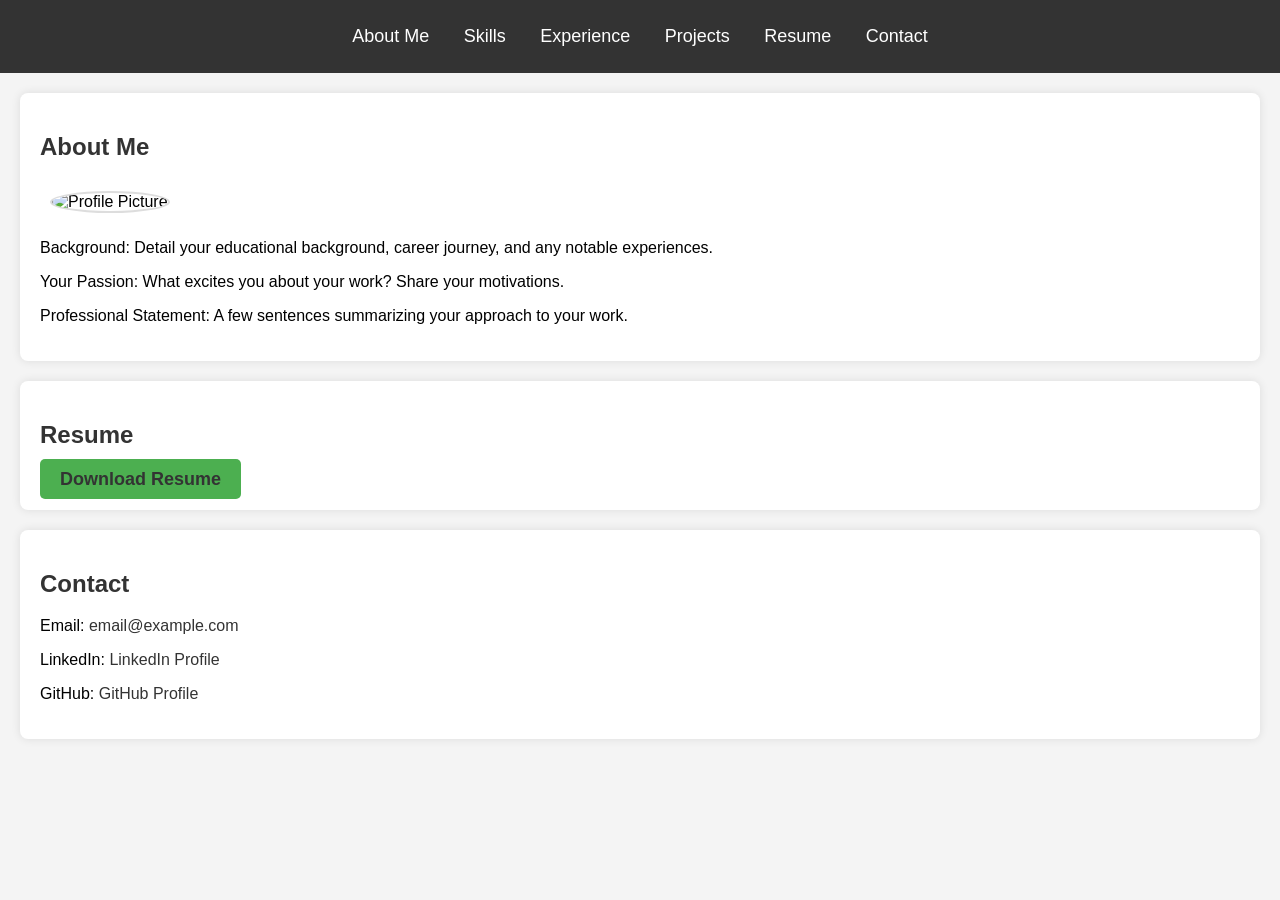
==== my-portfolio/index.html @ 0f9f9a87 "done3" ====
<!DOCTYPE html>
<html lang="en">
<head>
    <meta charset="UTF-8">
    <meta name="viewport" content="width=device-width, initial-scale=1.0">
    <title>Portfolio</title>
    <link rel="stylesheet" href="style.css">
</head>
<body>

    <header>
        <nav>
            <ul>
                <li><a href="#about">About Me</a></li>
                <li><a href="#skills">Skills</a></li>
                <li><a href="#experience">Experience</a></li>
                <li><a href="#projects">Projects</a></li>
                <li><a href="#resume">Resume</a></li>
                <li><a href="#contact">Contact</a></li>
            </ul>
        </nav>
    </header>

    <!-- About Section -->
    <section id="about">
        <h2>About Me</h2>
        <!-- Profile Image -->
        <img src="images/profile.jpg" alt="Profile Picture" class="profile-image">
        <p>Background: Detail your educational background, career journey, and any notable experiences.</p>
        <p>Your Passion: What excites you about your work? Share your motivations.</p>
        <p>Professional Statement: A few sentences summarizing your approach to your work.</p>
    </section>

    <!-- Resume Section -->
    <section id="resume">
        <h2>Resume</h2>
        <a href="docs/resume.pdf" target="_blank" download>Download Resume</a>
    </section>

    <!-- Contact Section -->
    <section id="contact">
        <h2>Contact</h2>
        <p>Email: <a href="mailto:email@example.com">email@example.com</a></p>
        <p>LinkedIn: <a href="https://linkedin.com/in/yourprofile">LinkedIn Profile</a></p>
        <p>GitHub: <a href="https://github.com/yourprofile">GitHub Profile</a></p>
    </section>

    <script src="script.js"></script>
</body>
</html>
---- my-portfolio/style.css ----
/* Global Styles */
body {
    font-family: Arial, sans-serif;
    margin: 0;
    padding: 0;
    background-color: #f4f4f4;
}

header {
    background-color: #333;
    color: white;
    padding: 10px 0;
    text-align: center;
}

header nav ul {
    list-style-type: none;
    padding: 0;
}

header nav ul li {
    display: inline;
    margin: 0 15px;
}

header nav ul li a {
    color: white;
    text-decoration: none;
    font-size: 18px;
}

/* Section Styles */
section {
    padding: 20px;
    margin: 20px;
    background-color: white;
    border-radius: 8px;
    box-shadow: 0 0 10px rgba(0, 0, 0, 0.1);
}

h2 {
    color: #333;
}

/* Profile Image Styles */
.profile-image {
    width: 150px;
    height: 150px;
    border-radius: 50%;
    margin: 10px;
    border: 2px solid #ddd;
}

/* Resume Download Link */
#resume a {
    text-decoration: none;
    color: #333;
    font-weight: bold;
    font-size: 18px;
    background-color: #4CAF50;
    padding: 10px 20px;
    border-radius: 5px;
}

#resume a:hover {
    background-color: #45a049;
}

/* Contact Section */
#contact a {
    color: #333;
    text-decoration: none;
}

#contact a:hover {
    text-decoration: underline;
}
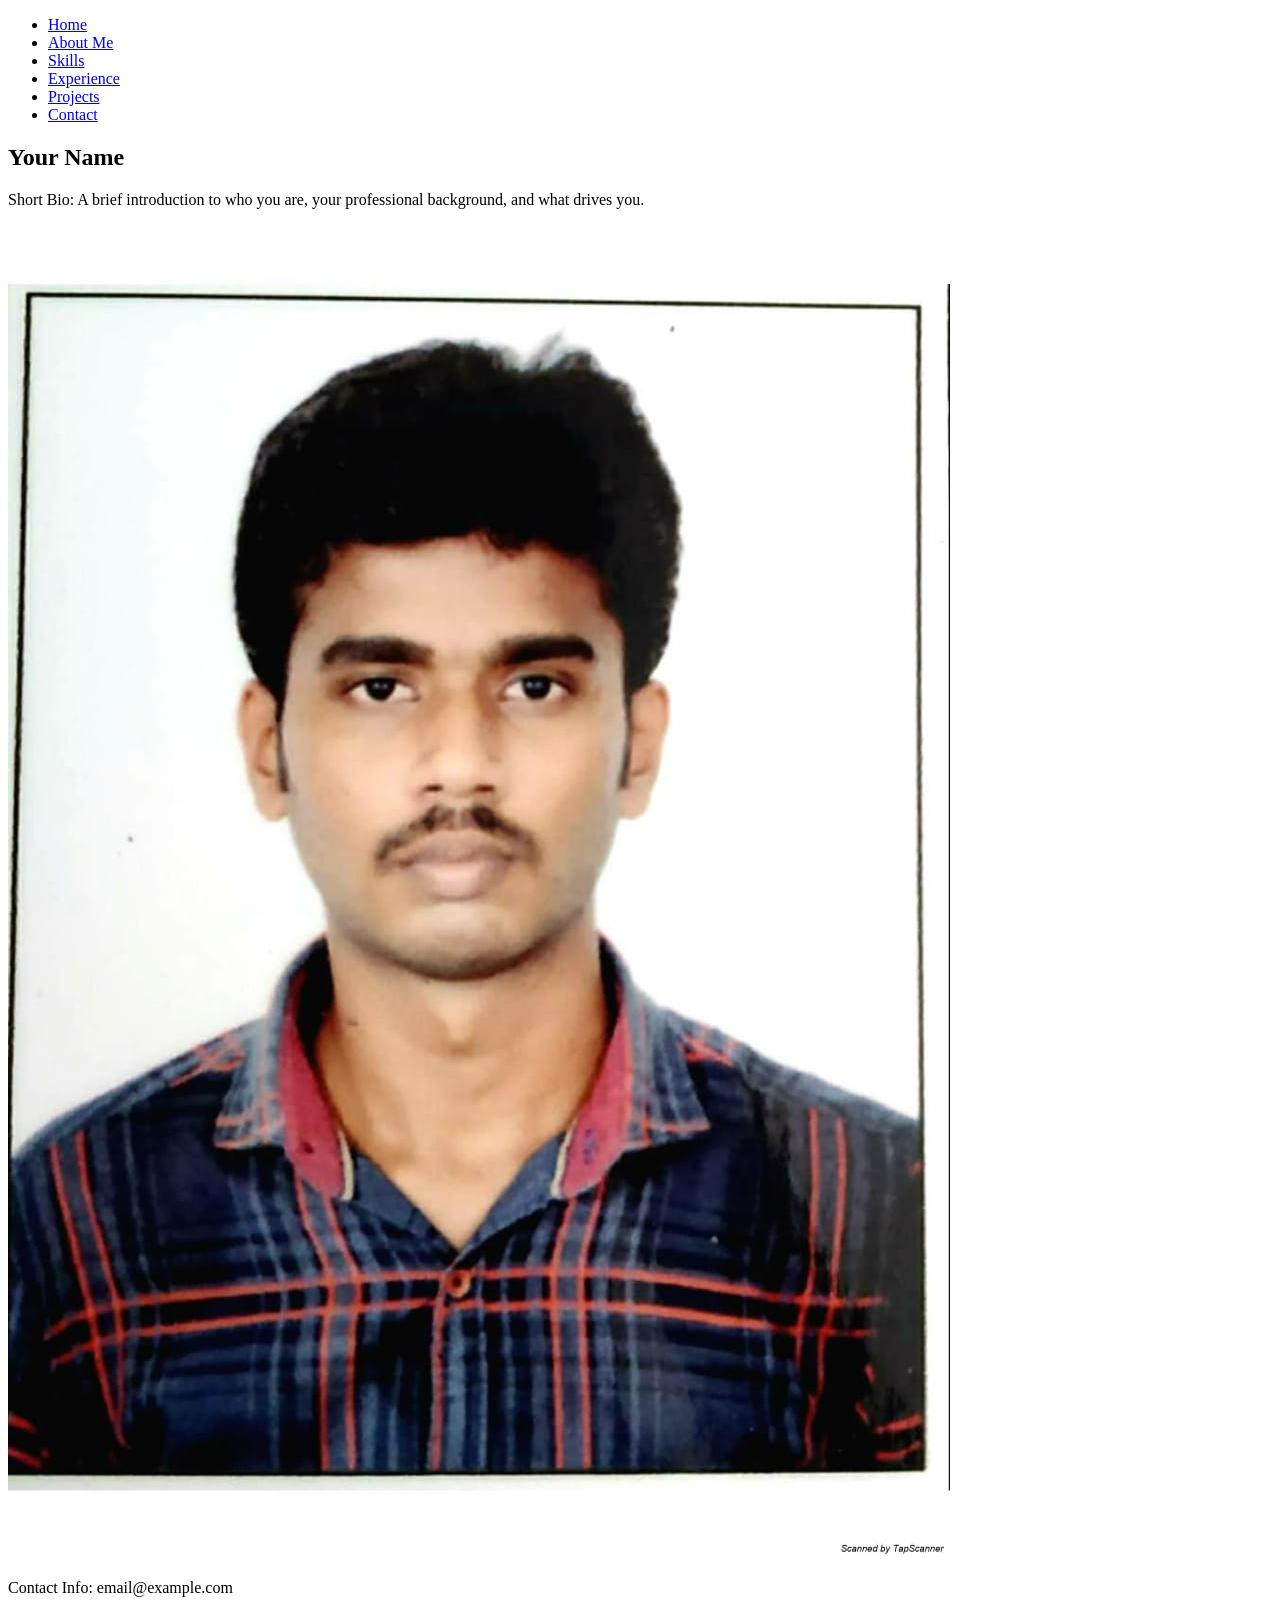
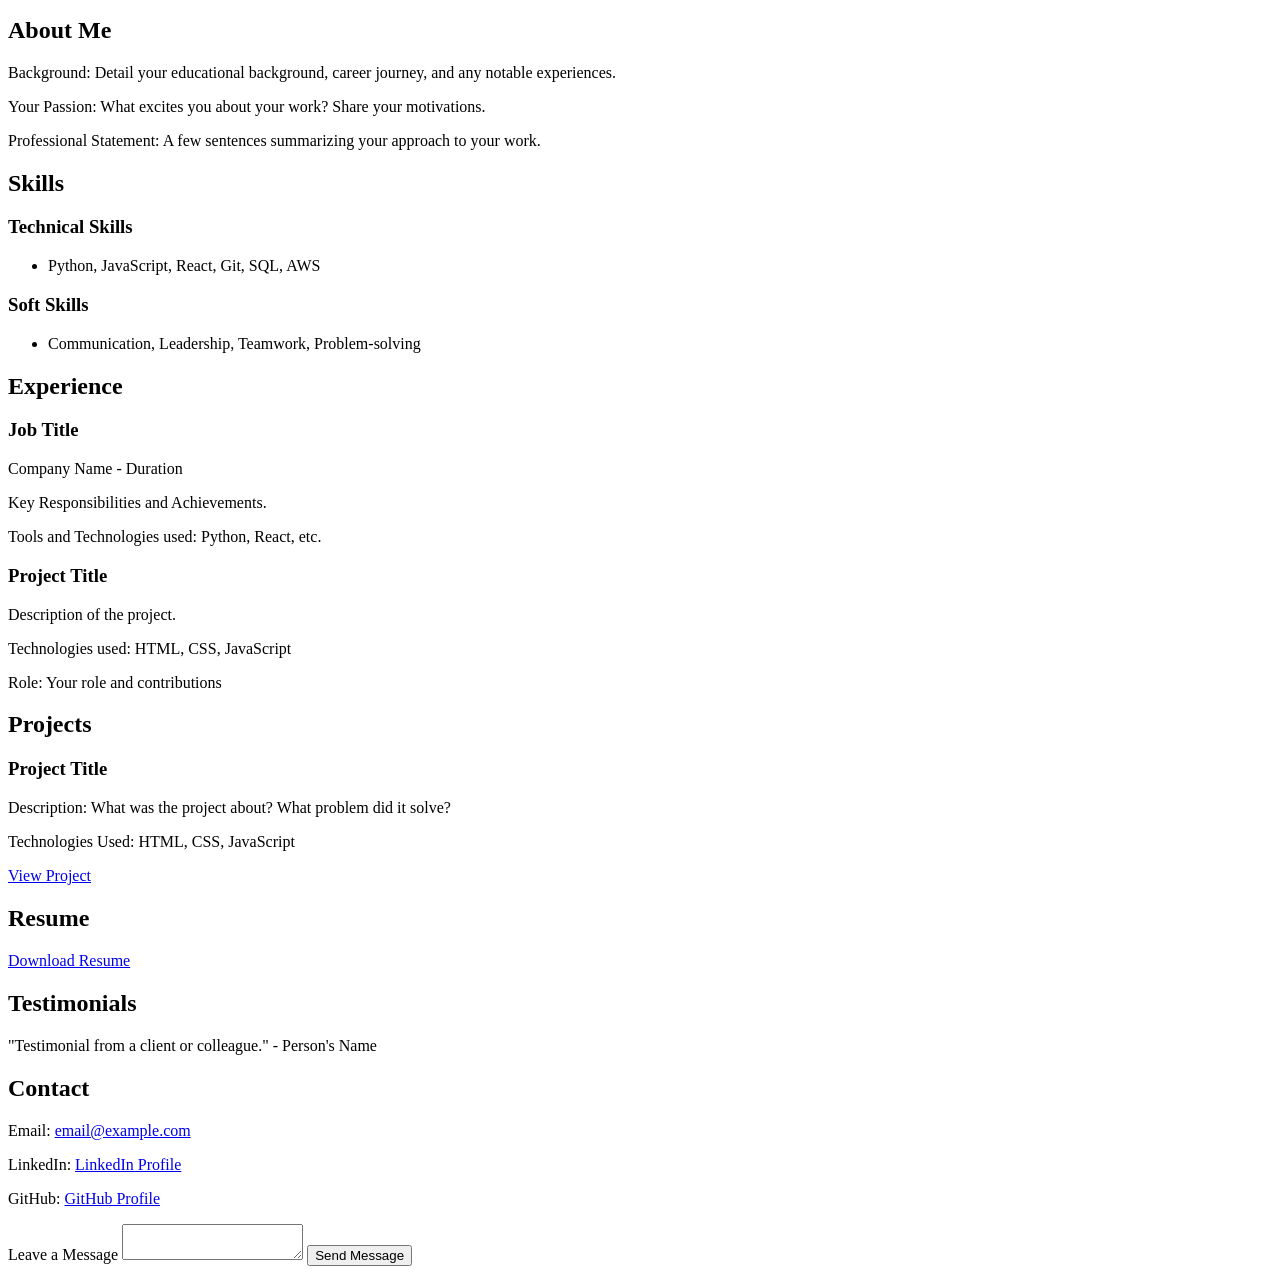
==== commit df93b880: "Update index.html" ====
--- a/my-portfolio/index.html
+++ b/my-portfolio/index.html
@@ -1,40 +1,98 @@
 <!DOCTYPE html>
 <html lang="en">
+
 <head>
     <meta charset="UTF-8">
     <meta name="viewport" content="width=device-width, initial-scale=1.0">
-    <title>Portfolio</title>
-    <link rel="stylesheet" href="style.css">
+    <title>Your Portfolio</title>
+    <link rel="stylesheet" href="styles.css">
 </head>
+
 <body>
 
-    <header>
-        <nav>
-            <ul>
-                <li><a href="#about">About Me</a></li>
-                <li><a href="#skills">Skills</a></li>
-                <li><a href="#experience">Experience</a></li>
-                <li><a href="#projects">Projects</a></li>
-                <li><a href="#resume">Resume</a></li>
-                <li><a href="#contact">Contact</a></li>
-            </ul>
-        </nav>
-    </header>
+    <!-- Navigation -->
+    <nav>
+        <ul>
+            <li><a href="#home">Home</a></li>
+            <li><a href="#about">About Me</a></li>
+            <li><a href="#skills">Skills</a></li>
+            <li><a href="#experience">Experience</a></li>
+            <li><a href="#projects">Projects</a></li>
+            <li><a href="#contact">Contact</a></li>
+        </ul>
+    </nav>
 
-    <!-- About Section -->
+    <!-- Home (Introduction) Section -->
+    <section id="home">
+        <h1>Your Name</h1>
+        <p>Short Bio: A brief introduction to who you are, your professional background, and what drives you.</p>
+        <img src="images/profile.jpg" alt="Profile Picture" class="profile-image">
+        <p>Contact Info: email@example.com</p>
+    </section>
+
+    <!-- About Me Section -->
     <section id="about">
         <h2>About Me</h2>
-        <!-- Profile Image -->
-        <img src="images/profile.jpg" alt="Profile Picture" class="profile-image">
         <p>Background: Detail your educational background, career journey, and any notable experiences.</p>
         <p>Your Passion: What excites you about your work? Share your motivations.</p>
         <p>Professional Statement: A few sentences summarizing your approach to your work.</p>
     </section>
 
-    <!-- Resume Section -->
+    <!-- Skills Section -->
+    <section id="skills">
+        <h2>Skills</h2>
+        <div>
+            <h3>Technical Skills</h3>
+            <ul>
+                <li>Python, JavaScript, React, Git, SQL, AWS</li>
+            </ul>
+        </div>
+        <div>
+            <h3>Soft Skills</h3>
+            <ul>
+                <li>Communication, Leadership, Teamwork, Problem-solving</li>
+            </ul>
+        </div>
+    </section>
+
+    <!-- Experience Section -->
+    <section id="experience">
+        <h2>Experience</h2>
+        <div>
+            <h3>Job Title</h3>
+            <p>Company Name - Duration</p>
+            <p>Key Responsibilities and Achievements.</p>
+            <p>Tools and Technologies used: Python, React, etc.</p>
+        </div>
+        <div>
+            <h3>Project Title</h3>
+            <p>Description of the project.</p>
+            <p>Technologies used: HTML, CSS, JavaScript</p>
+            <p>Role: Your role and contributions</p>
+        </div>
+    </section>
+
+    <!-- Projects Section -->
+    <section id="projects">
+        <h2>Projects</h2>
+        <div>
+            <h3>Project Title</h3>
+            <p>Description: What was the project about? What problem did it solve?</p>
+            <p>Technologies Used: HTML, CSS, JavaScript</p>
+            <a href="project-link">View Project</a>
+        </div>
+    </section>
+
+    <!-- Resume/CV Section -->
     <section id="resume">
         <h2>Resume</h2>
         <a href="docs/resume.pdf" target="_blank" download>Download Resume</a>
+    </section>
+
+    <!-- Testimonials Section (Optional) -->
+    <section id="testimonials">
+        <h2>Testimonials</h2>
+        <p>"Testimonial from a client or colleague." - Person's Name</p>
     </section>
 
     <!-- Contact Section -->
@@ -43,9 +101,14 @@
         <p>Email: <a href="mailto:email@example.com">email@example.com</a></p>
         <p>LinkedIn: <a href="https://linkedin.com/in/yourprofile">LinkedIn Profile</a></p>
         <p>GitHub: <a href="https://github.com/yourprofile">GitHub Profile</a></p>
+        <form action="submit_form.php" method="POST">
+            <label for="message">Leave a Message</label>
+            <textarea id="message" name="message" required></textarea>
+            <button type="submit">Send Message</button>
+        </form>
     </section>
 
     <script src="script.js"></script>
 </body>
+
 </html>
-
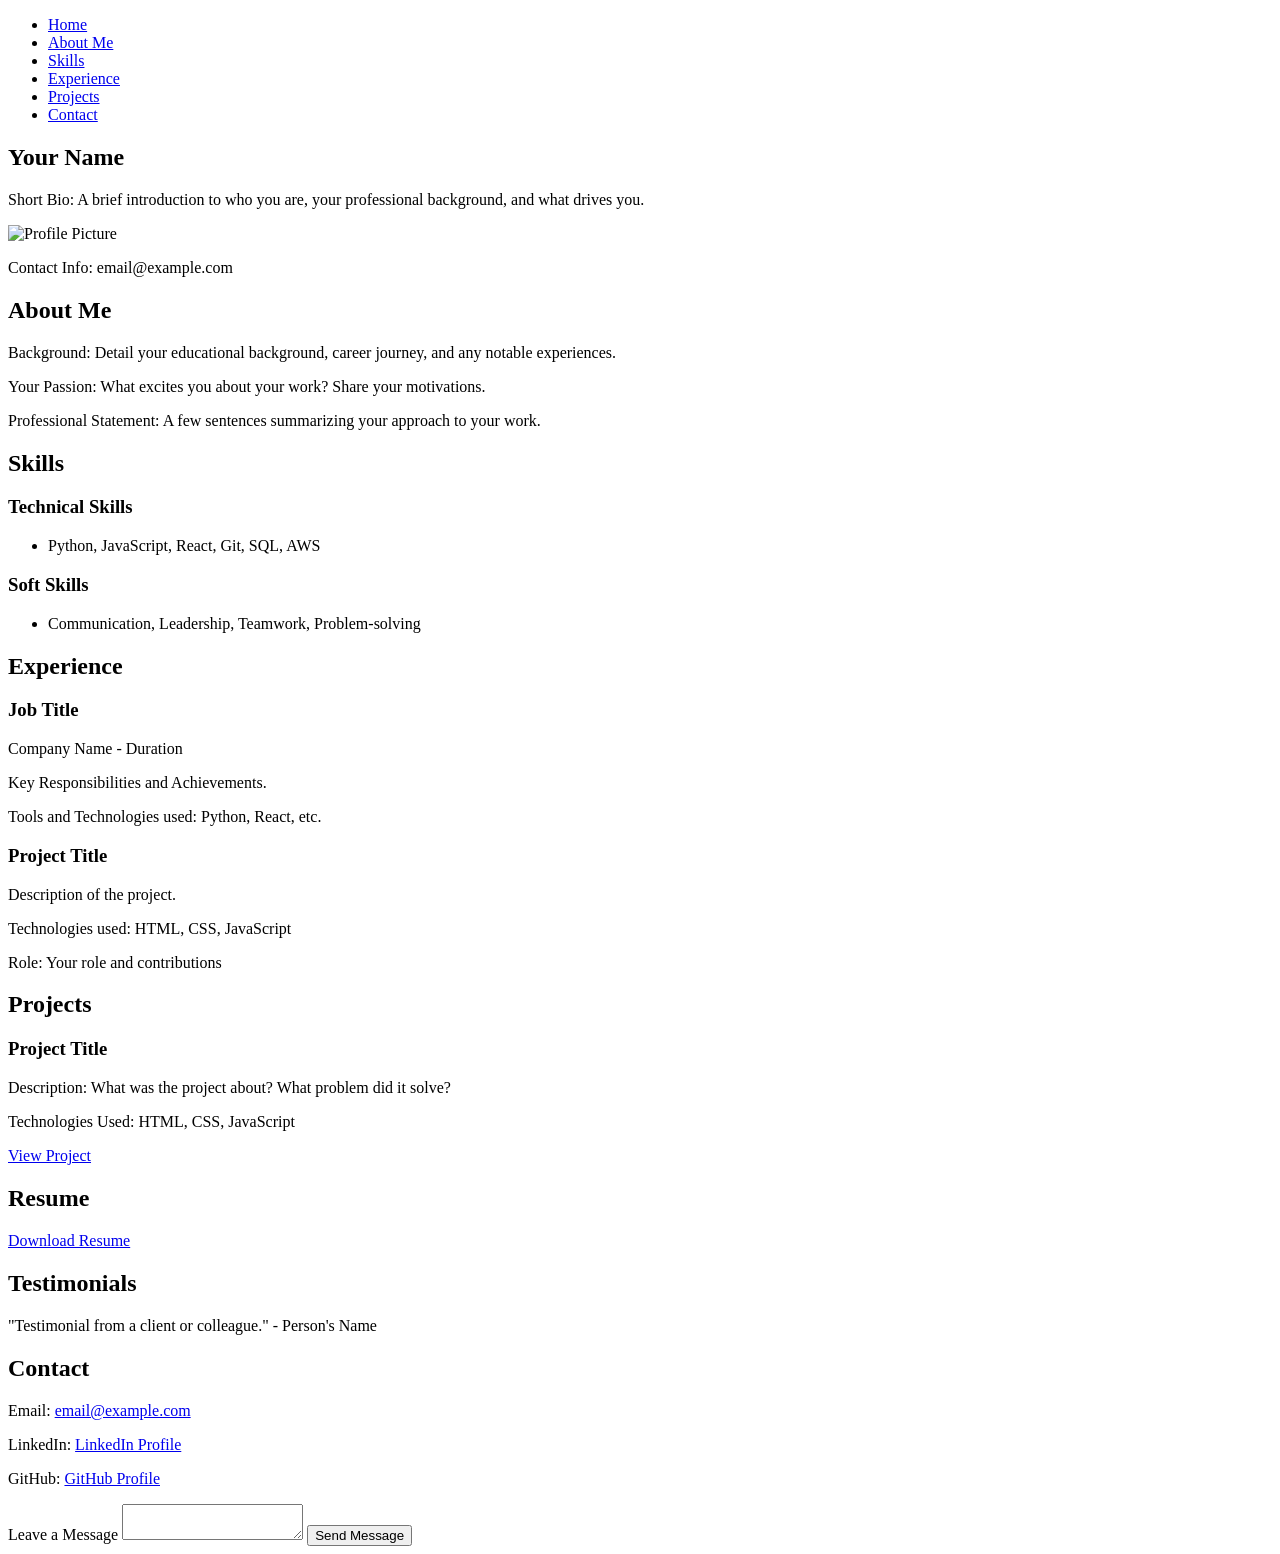
==== commit 73bf63a1: "Update index.html" ====
--- a/my-portfolio/index.html
+++ b/my-portfolio/index.html
@@ -26,7 +26,7 @@
     <section id="home">
         <h1>Your Name</h1>
         <p>Short Bio: A brief introduction to who you are, your professional background, and what drives you.</p>
-        <img src="images/profile.jpg" alt="Profile Picture" class="profile-image">
+        <img src="profile-picture.jpg" alt="Profile Picture">
         <p>Contact Info: email@example.com</p>
     </section>
 
@@ -86,7 +86,7 @@
     <!-- Resume/CV Section -->
     <section id="resume">
         <h2>Resume</h2>
-        <a href="docs/resume.pdf" target="_blank" download>Download Resume</a>
+        <a href="resume.pdf" download>Download Resume</a>
     </section>
 
     <!-- Testimonials Section (Optional) -->
